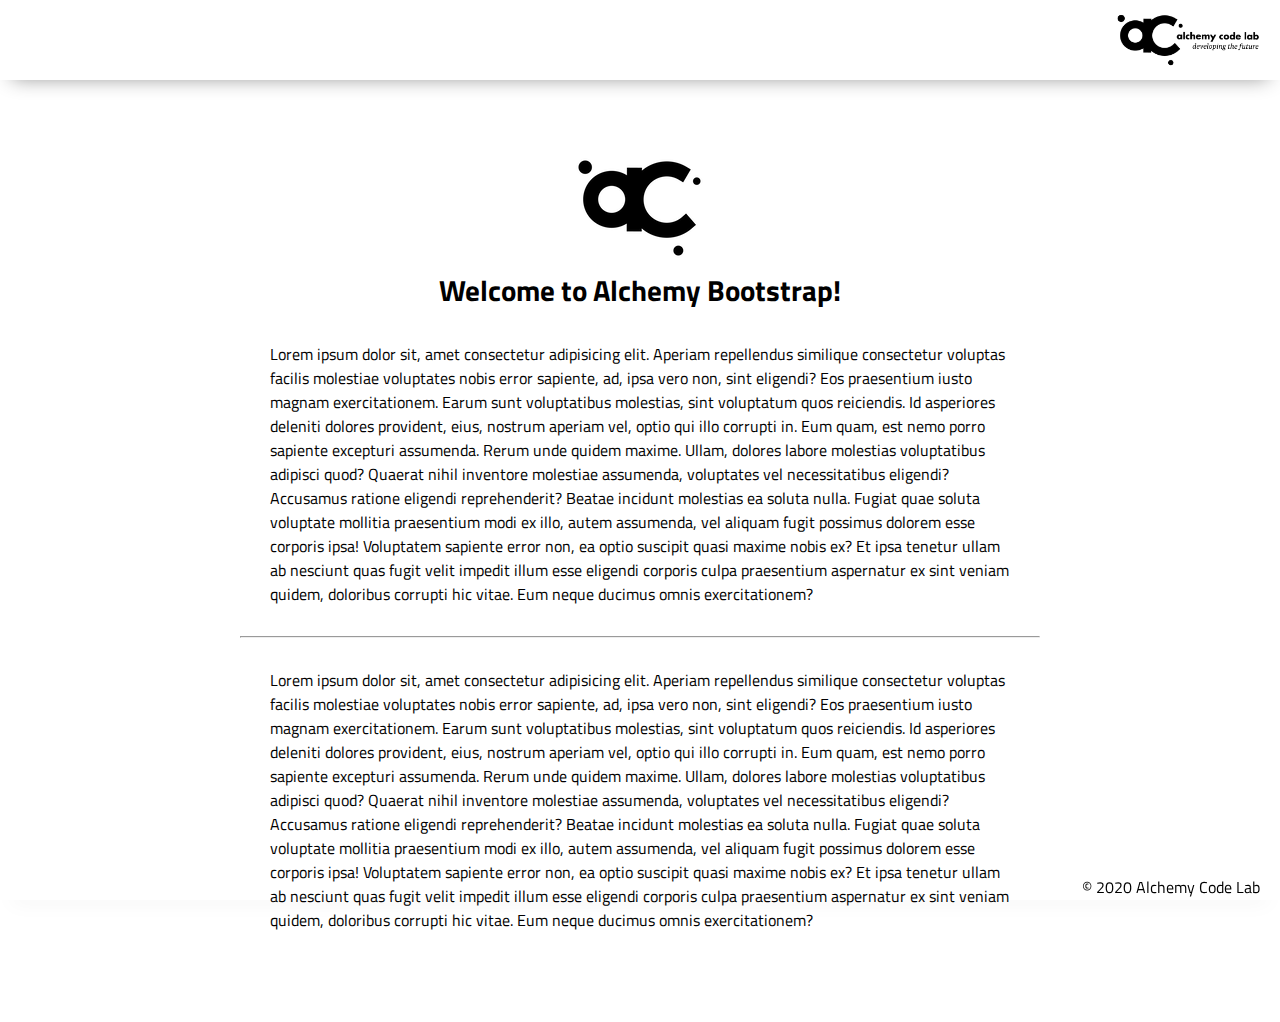
==== index.html @ da8504c1 "data" ====
<!DOCTYPE html>
<html lang="en">

<head>
    <meta charset="UTF-8">
    <meta name="viewport" content="width=device-width, initial-scale=1.0">
    <meta http-equiv="X-UA-Compatible" content="ie=edge">
    <link href="https://fonts.googleapis.com/css2?family=Titillium+Web:wght@300&display=swap" rel="stylesheet">
    <link rel="stylesheet" href="styles/reset.css">
    <link rel="stylesheet" href="styles/style.css">
    <link rel="stylesheet" href="styles/home.css">
    <title>Document</title>
</head>

<body>
    <header>
        <div class="gutter-right logo">
            <img src="assets/big-logo.png"/>
        </div>
    </header>
    <main>
        <section class="main-section">
            <img class="main-logo" src="assets/alchemy-logo.png"/>
            <h2>
                Welcome to Alchemy Bootstrap!
            </h2>

            <content>
            <p>
                Lorem ipsum dolor sit, amet consectetur adipisicing elit. Aperiam repellendus similique consectetur voluptas facilis molestiae voluptates nobis error sapiente, ad, ipsa vero non, sint eligendi? Eos praesentium iusto magnam exercitationem.
                Earum sunt voluptatibus molestias, sint voluptatum quos reiciendis. Id asperiores deleniti dolores provident, eius, nostrum aperiam vel, optio qui illo corrupti in. Eum quam, est nemo porro sapiente excepturi assumenda.
                Rerum unde quidem maxime. Ullam, dolores labore molestias voluptatibus adipisci quod? Quaerat nihil inventore molestiae assumenda, voluptates vel necessitatibus eligendi? Accusamus ratione eligendi reprehenderit? Beatae incidunt molestias ea soluta nulla.
                Fugiat quae soluta voluptate mollitia praesentium modi ex illo, autem assumenda, vel aliquam fugit possimus dolorem esse corporis ipsa! Voluptatem sapiente error non, ea optio suscipit quasi maxime nobis ex?
                Et ipsa tenetur ullam ab nesciunt quas fugit velit impedit illum esse eligendi corporis culpa praesentium aspernatur ex sint veniam quidem, doloribus corrupti hic vitae. Eum neque ducimus omnis exercitationem?
            </p>
            <hr />
            <p>
                Lorem ipsum dolor sit, amet consectetur adipisicing elit. Aperiam repellendus similique consectetur voluptas facilis molestiae voluptates nobis error sapiente, ad, ipsa vero non, sint eligendi? Eos praesentium iusto magnam exercitationem.
                Earum sunt voluptatibus molestias, sint voluptatum quos reiciendis. Id asperiores deleniti dolores provident, eius, nostrum aperiam vel, optio qui illo corrupti in. Eum quam, est nemo porro sapiente excepturi assumenda.
                Rerum unde quidem maxime. Ullam, dolores labore molestias voluptatibus adipisci quod? Quaerat nihil inventore molestiae assumenda, voluptates vel necessitatibus eligendi? Accusamus ratione eligendi reprehenderit? Beatae incidunt molestias ea soluta nulla.
                Fugiat quae soluta voluptate mollitia praesentium modi ex illo, autem assumenda, vel aliquam fugit possimus dolorem esse corporis ipsa! Voluptatem sapiente error non, ea optio suscipit quasi maxime nobis ex?
                Et ipsa tenetur ullam ab nesciunt quas fugit velit impedit illum esse eligendi corporis culpa praesentium aspernatur ex sint veniam quidem, doloribus corrupti hic vitae. Eum neque ducimus omnis exercitationem?
            </p>

        </section>
    </main>
    <footer>
        <div class="copy gutter-right">&copy; 2020 Alchemy Code Lab</div>
    </footer>

    <script type="module" src="app.js"></script>
</body>

</html>
---- styles/style.css ----
body {
    /* https://coolors.co/generate and click export -> scss to get the colors to copy and paste below*/
    /* --color1: hsla(349, 69%, 76%, 1);
    --color2: hsla(207, 67%, 44%, 1);
    --color3: hsla(200, 61%, 56%, 1);
    --color4: hsla(187, 41%, 94%, 1);
    --color5: hsla(170, 28%, 95%, 1); */
/* 
    /* --color1: hsla(45, 86%, 83%, 1);
    --color2: hsla(135, 65%, 98%, 1);
    --color3: hsla(315, 37%, 86%, 1);
    --color4: hsla(45, 73%, 98%, 1);
    --color5: hsla(224, 40%, 79%, 1); */
    
    --header-height: 80px;
    --shadow: 0px 10px 20px -12px rgba(0,0,0,0.45);
    --gutter: 30px;
    --footer-height: 25px;
    
    font-family: 'Titillium Web', sans-serif;
    background-color: var(--color2);
}

main {
    display: flex;
    flex-direction: column;
    justify-content: center;
    align-items: center;
    margin-bottom: calc(var(--footer-height));
}

section {
    background-color: var(--color5);
    width: 1000px;
    max-width: 80%;
    display: flex;
    flex-direction: column;
    justify-content: center;
    align-items: center;
    padding-top: var(--gutter);
    padding-bottom: var(--gutter);
    margin-top: var(--gutter);
    margin-bottom: var(--gutter);
    border: solid 2px var(--color1);
}

header {
    display: flex;
    justify-content: flex-end;
    background-color: var(--color3);
    height: var(--header-height);
    box-shadow: var(--shadow);
}

footer {
    display: flex;
    justify-content: flex-end;
    background-color: var(--color3);
    box-shadow: var(--shadow);
}


h2 {
    font-size: 1.8rem;
    font-weight: bold;
}

.gutter-right {
    margin-right: 20px;
}

.main-logo {
    animation: pulse 5s infinite ease-in-out;
}

header img {
    height: var(--header-height);
}



content {
    width: 80%;
}

p {
    margin: var(--gutter);
}
  
footer {
    position: fixed;
    width: 100%;
    bottom: 0;
    height: var(--footer-height);
    display: flex;
    justify-content: flex-end;
    background-color: var(--color3);
    box-shadow: var(--shadow);
}
  
  @keyframes pulse {
    20% {
      transform: rotate3d(-10, -10, -10, 50deg) scale(1.2);
    }

    40% {
        transform: rotate3d(10, 10, -10, 50deg) scale(1);
    }

    60% {
        transform: rotate3d(-10, 10, 10, 50deg) scale(1.2);
      }

    80% {
        transform: rotate3d(10, 10, 10, 50deg) scale(1);
    }

  }
---- styles/home.css ----
/* add home page styles here */
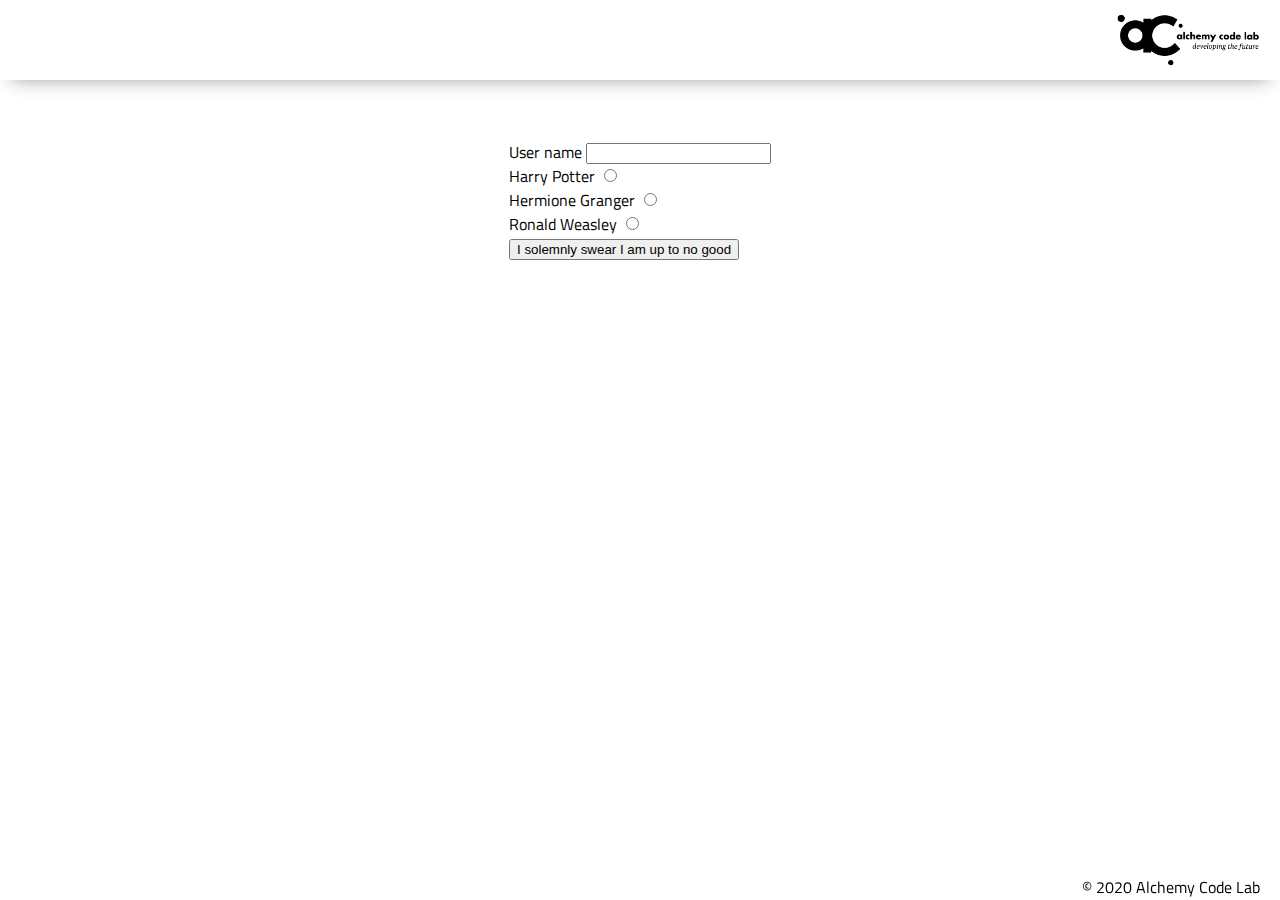
==== commit 71bd3eb5: "Home HTML skeleton" ====
--- a/index.html
+++ b/index.html
@@ -15,33 +15,30 @@
 <body>
     <header>
         <div class="gutter-right logo">
-            <img src="assets/big-logo.png"/>
+            <img src="assets/big-logo.png" />
         </div>
     </header>
     <main>
         <section class="main-section">
-            <img class="main-logo" src="assets/alchemy-logo.png"/>
-            <h2>
-                Welcome to Alchemy Bootstrap!
-            </h2>
-
-            <content>
-            <p>
-                Lorem ipsum dolor sit, amet consectetur adipisicing elit. Aperiam repellendus similique consectetur voluptas facilis molestiae voluptates nobis error sapiente, ad, ipsa vero non, sint eligendi? Eos praesentium iusto magnam exercitationem.
-                Earum sunt voluptatibus molestias, sint voluptatum quos reiciendis. Id asperiores deleniti dolores provident, eius, nostrum aperiam vel, optio qui illo corrupti in. Eum quam, est nemo porro sapiente excepturi assumenda.
-                Rerum unde quidem maxime. Ullam, dolores labore molestias voluptatibus adipisci quod? Quaerat nihil inventore molestiae assumenda, voluptates vel necessitatibus eligendi? Accusamus ratione eligendi reprehenderit? Beatae incidunt molestias ea soluta nulla.
-                Fugiat quae soluta voluptate mollitia praesentium modi ex illo, autem assumenda, vel aliquam fugit possimus dolorem esse corporis ipsa! Voluptatem sapiente error non, ea optio suscipit quasi maxime nobis ex?
-                Et ipsa tenetur ullam ab nesciunt quas fugit velit impedit illum esse eligendi corporis culpa praesentium aspernatur ex sint veniam quidem, doloribus corrupti hic vitae. Eum neque ducimus omnis exercitationem?
-            </p>
-            <hr />
-            <p>
-                Lorem ipsum dolor sit, amet consectetur adipisicing elit. Aperiam repellendus similique consectetur voluptas facilis molestiae voluptates nobis error sapiente, ad, ipsa vero non, sint eligendi? Eos praesentium iusto magnam exercitationem.
-                Earum sunt voluptatibus molestias, sint voluptatum quos reiciendis. Id asperiores deleniti dolores provident, eius, nostrum aperiam vel, optio qui illo corrupti in. Eum quam, est nemo porro sapiente excepturi assumenda.
-                Rerum unde quidem maxime. Ullam, dolores labore molestias voluptatibus adipisci quod? Quaerat nihil inventore molestiae assumenda, voluptates vel necessitatibus eligendi? Accusamus ratione eligendi reprehenderit? Beatae incidunt molestias ea soluta nulla.
-                Fugiat quae soluta voluptate mollitia praesentium modi ex illo, autem assumenda, vel aliquam fugit possimus dolorem esse corporis ipsa! Voluptatem sapiente error non, ea optio suscipit quasi maxime nobis ex?
-                Et ipsa tenetur ullam ab nesciunt quas fugit velit impedit illum esse eligendi corporis culpa praesentium aspernatur ex sint veniam quidem, doloribus corrupti hic vitae. Eum neque ducimus omnis exercitationem?
-            </p>
-
+            <form>
+                <label>
+                    User name
+                    <input name="name">
+                </label>
+                <label>
+                    Harry Potter
+                    <input type="radio" name="character" value="wizard">
+                </label>
+                <label>
+                    Hermione Granger
+                    <input type="radio" name="character" value="witch">
+                </label>
+                <label>
+                    Ronald Weasley
+                    <input type="radio" name="character" value="wizard">
+                </label>
+                <button>I solemnly swear I am up to no good</button>
+            </form>
         </section>
     </main>
     <footer>
--- a/styles/style.css
+++ b/styles/style.css
@@ -116,4 +116,8 @@
         transform: rotate3d(10, 10, 10, 50deg) scale(1);
     }
 
+  }
+
+  label{
+      display: block;
   }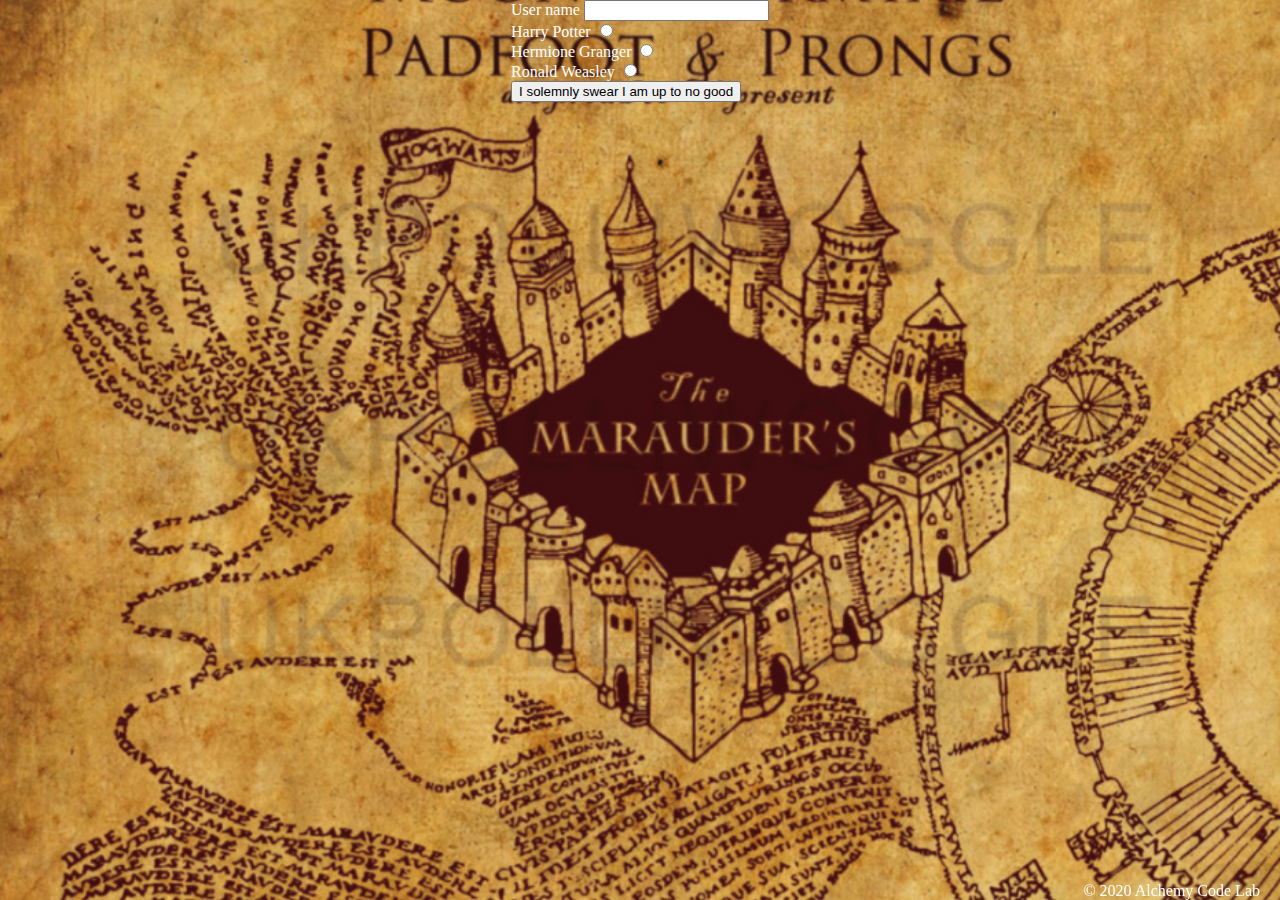
==== commit f1f3f382: "refactoring, home css + results page css" ====
--- a/index.html
+++ b/index.html
@@ -15,7 +15,7 @@
 <body>
     <header>
         <div class="gutter-right logo">
-            <img src="assets/big-logo.png" />
+            <span id="user-stats"></span>
         </div>
     </header>
     <main>
@@ -27,15 +27,15 @@
                 </label>
                 <label>
                     Harry Potter
-                    <input type="radio" name="character" value="wizard">
+                    <input type="radio" name="character" value="Harry Potter">
                 </label>
                 <label>
                     Hermione Granger
-                    <input type="radio" name="character" value="witch">
+                    <input type="radio" name="character" value="Hermione Granger">
                 </label>
                 <label>
                     Ronald Weasley
-                    <input type="radio" name="character" value="wizard">
+                    <input type="radio" name="character" value="Ronald Weasley">
                 </label>
                 <button>I solemnly swear I am up to no good</button>
             </form>
--- a/styles/style.css
+++ b/styles/style.css
@@ -13,13 +13,12 @@
     --color4: hsla(45, 73%, 98%, 1);
     --color5: hsla(224, 40%, 79%, 1); */
     
-    --header-height: 80px;
-    --shadow: 0px 10px 20px -12px rgba(0,0,0,0.45);
-    --gutter: 30px;
-    --footer-height: 25px;
-    
-    font-family: 'Titillium Web', sans-serif;
-    background-color: var(--color2);
+    background: url("/assets/marauders.PNG") no-repeat center center/cover;
+    color: #fff;
+    height: 100vh;
+    width: 100%;    
+    overflow: hidden;
+    font-family: 'Lemonada', cursive;
 }
 
 main {
